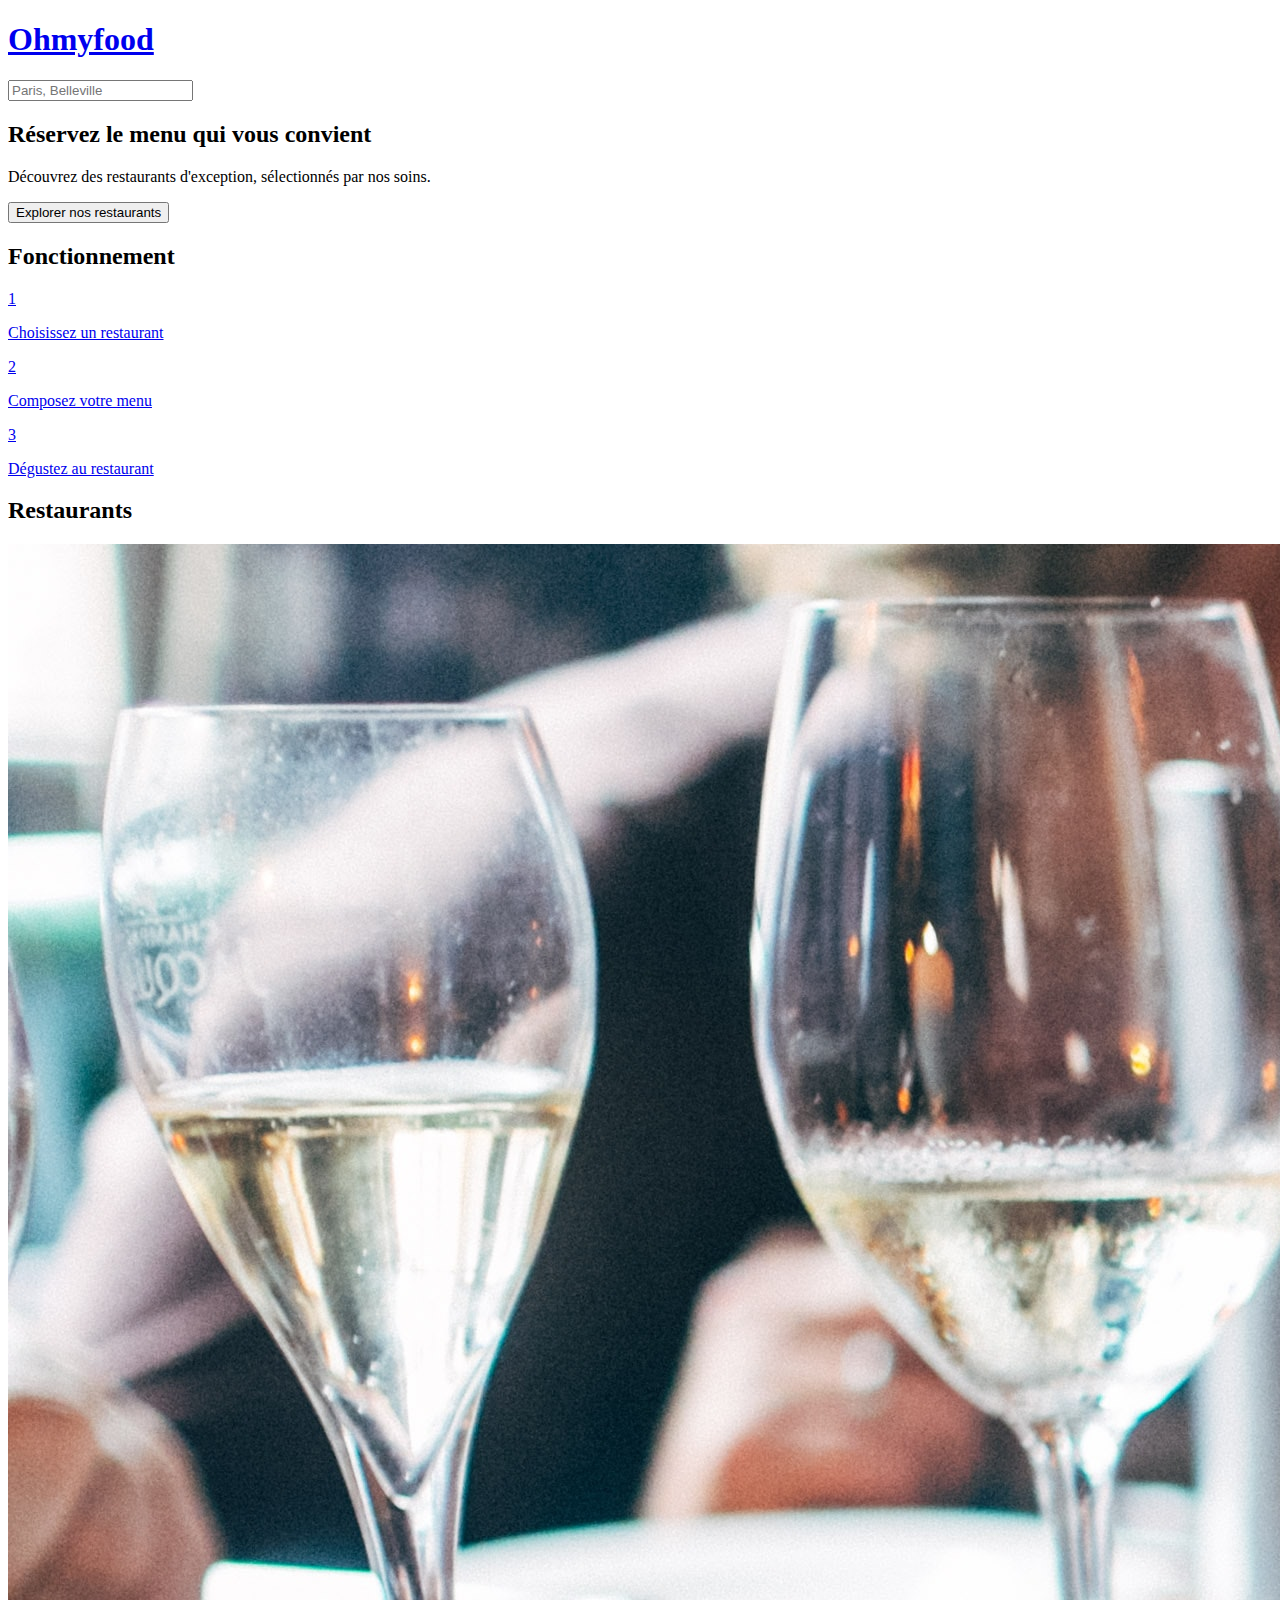
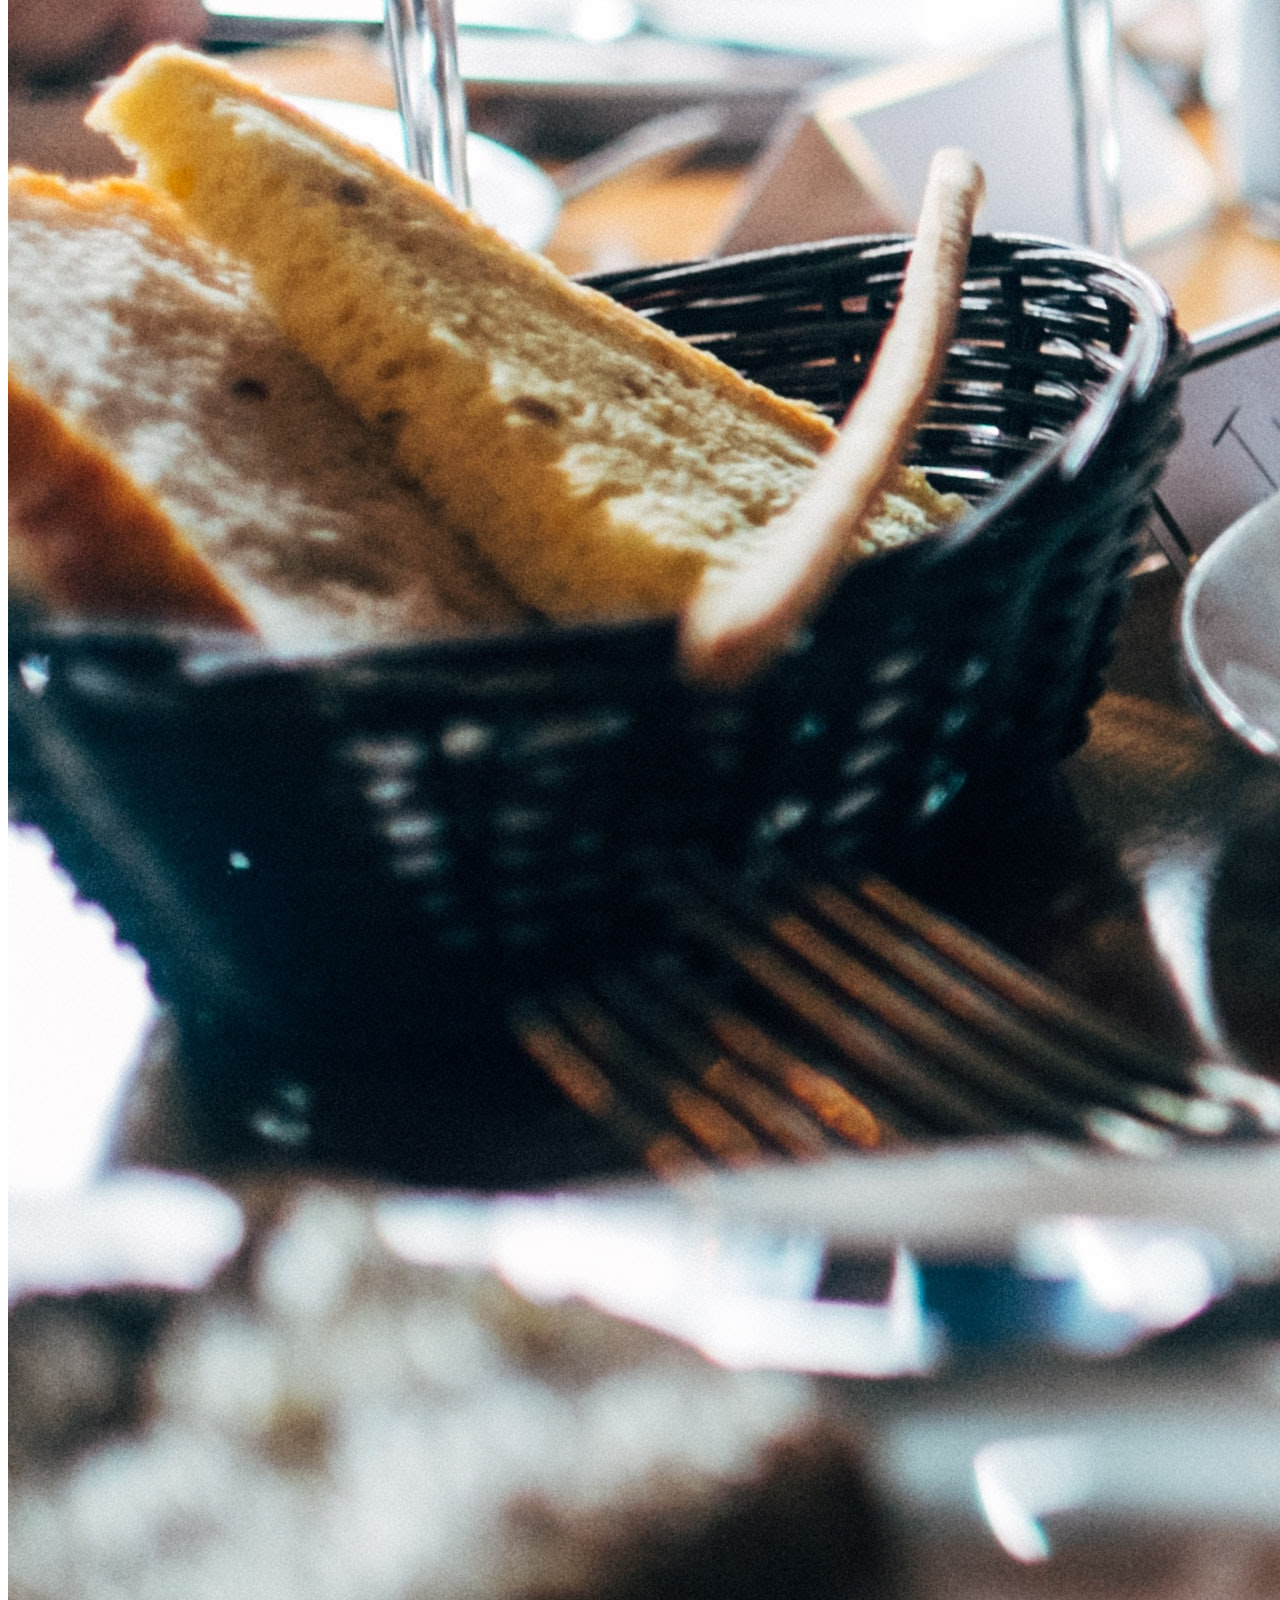
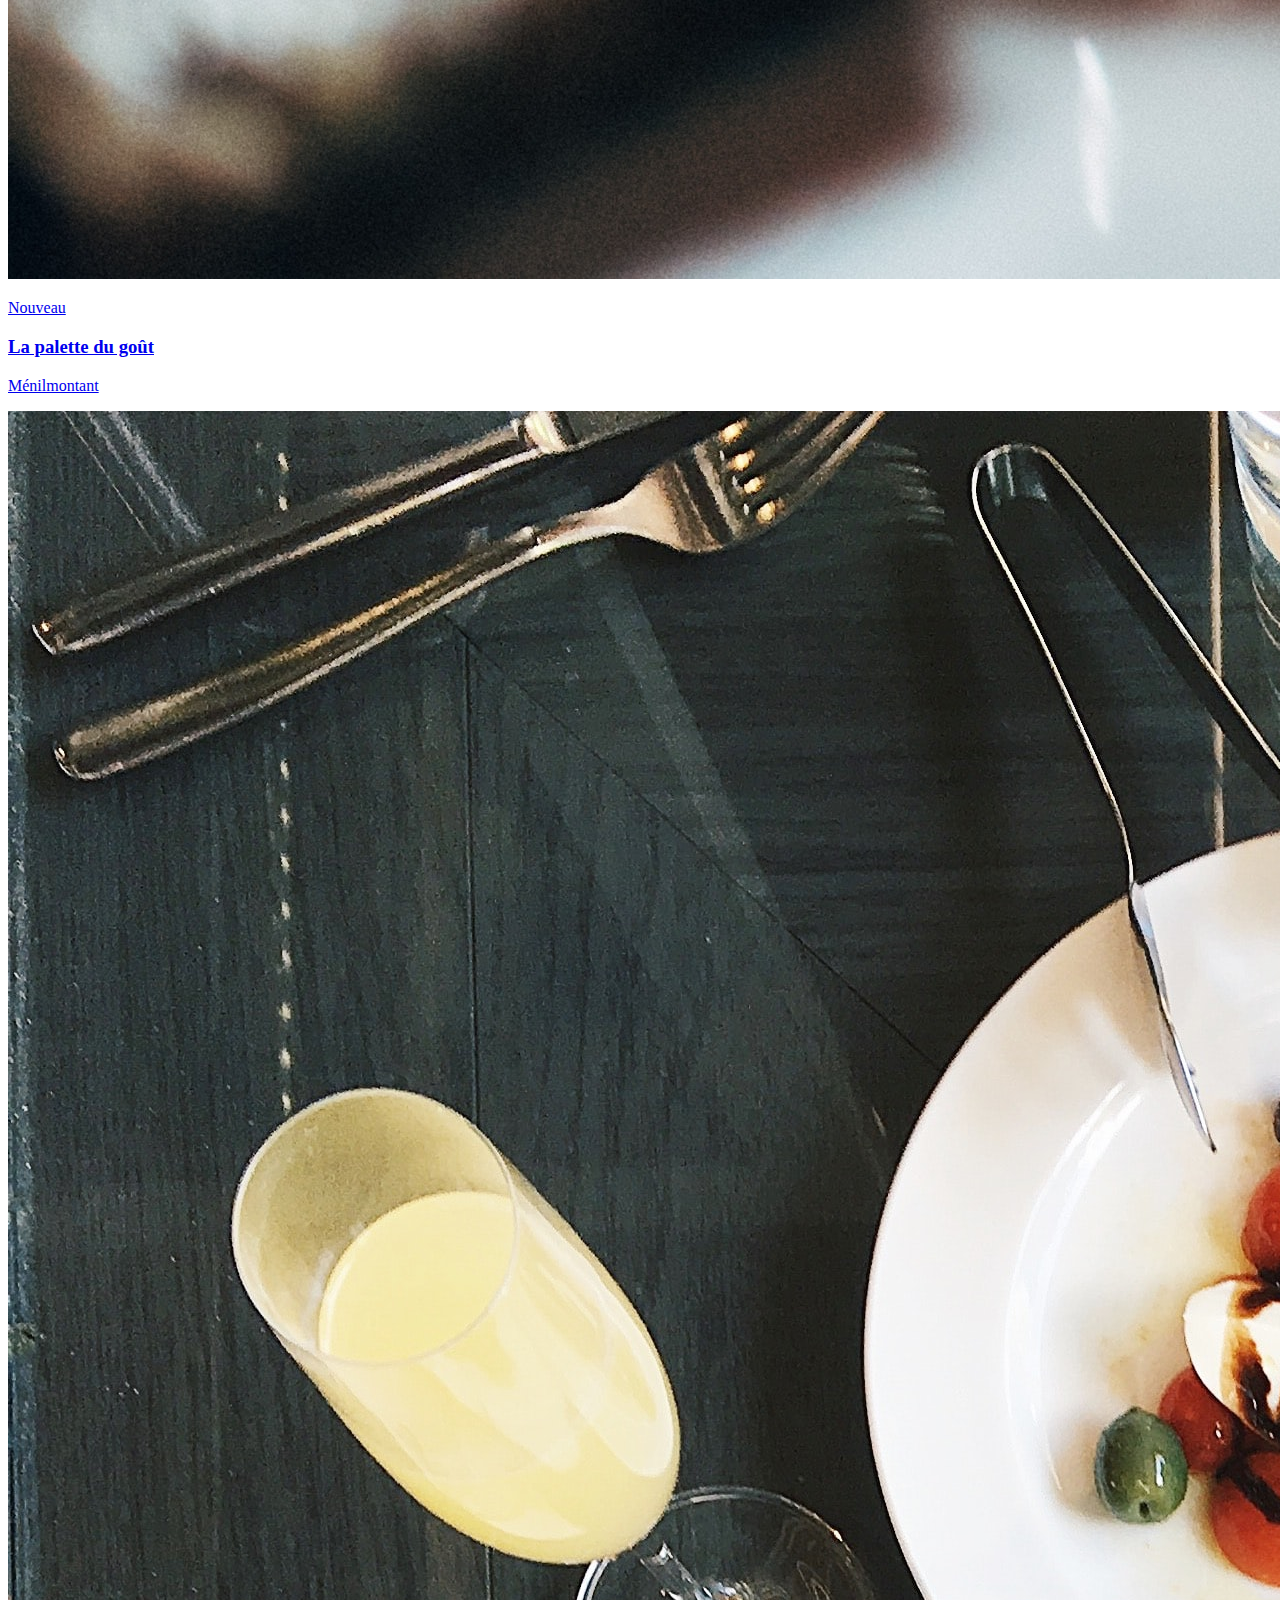
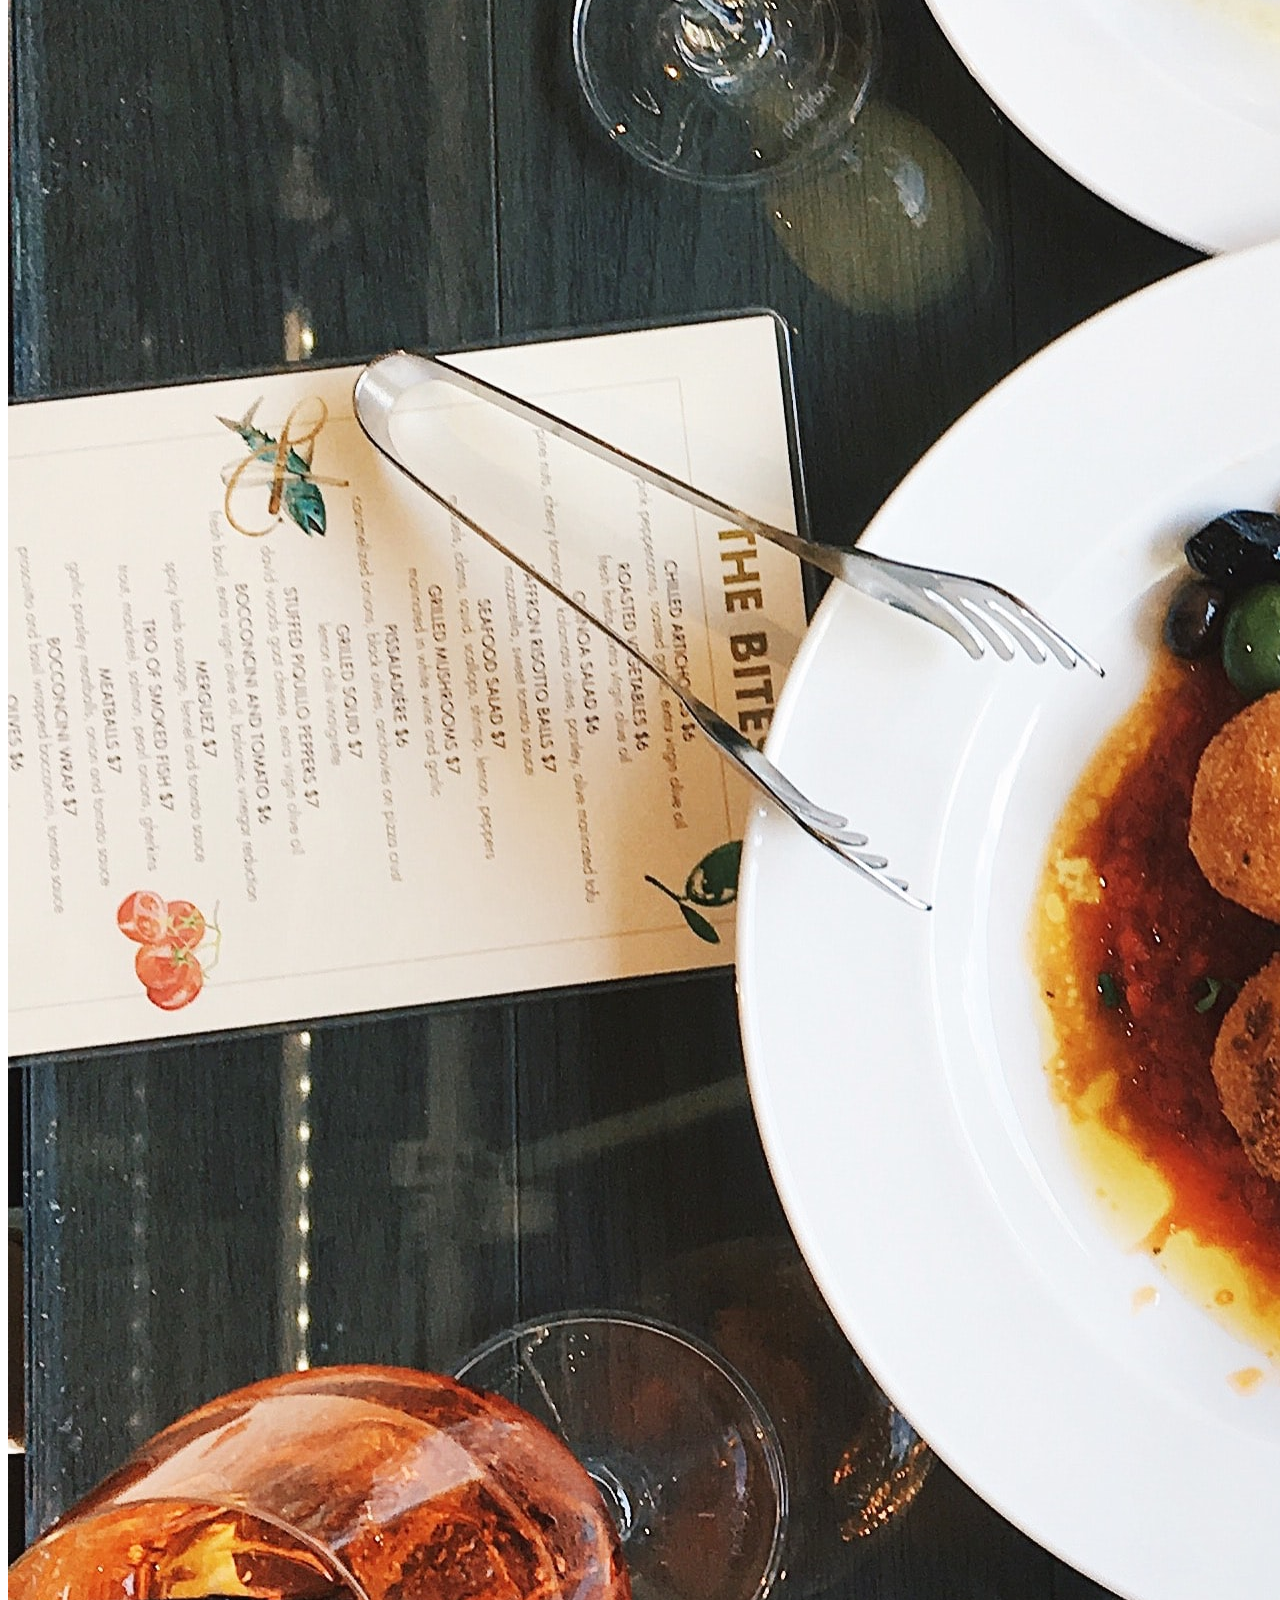
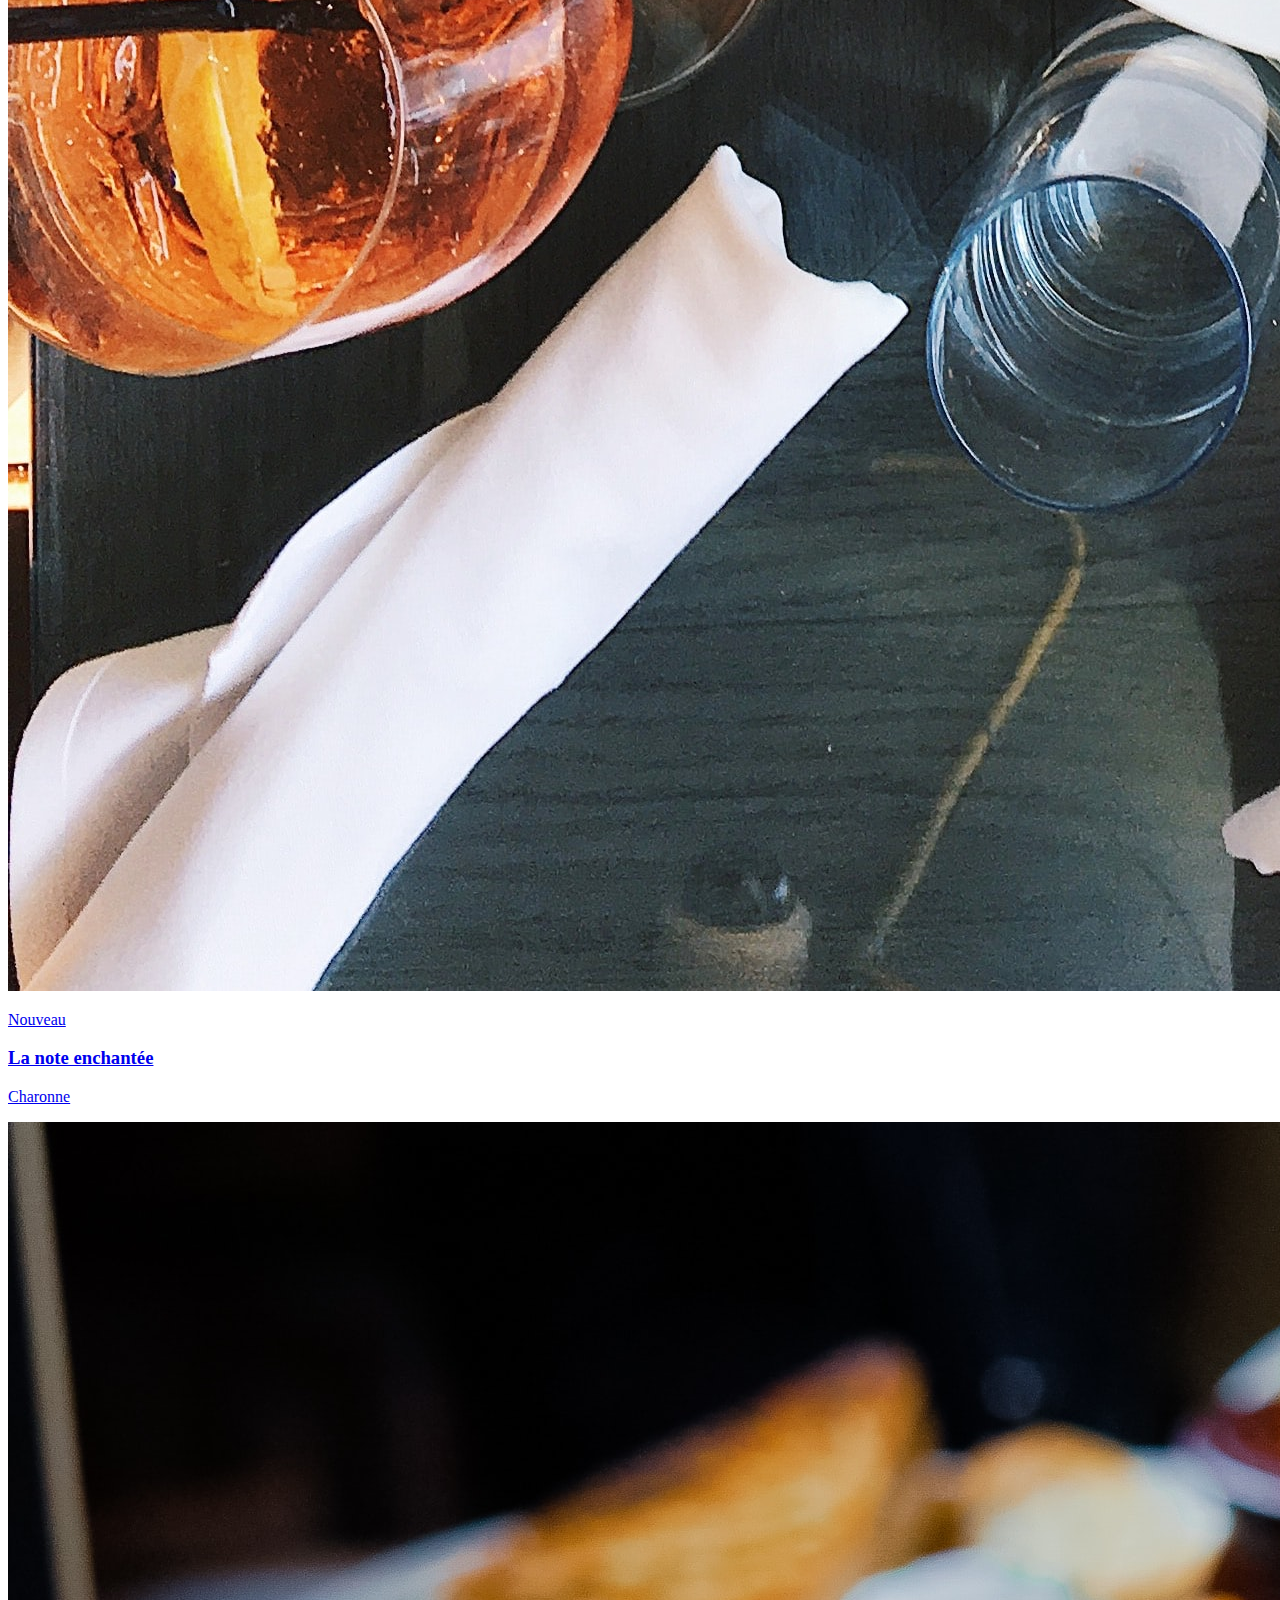
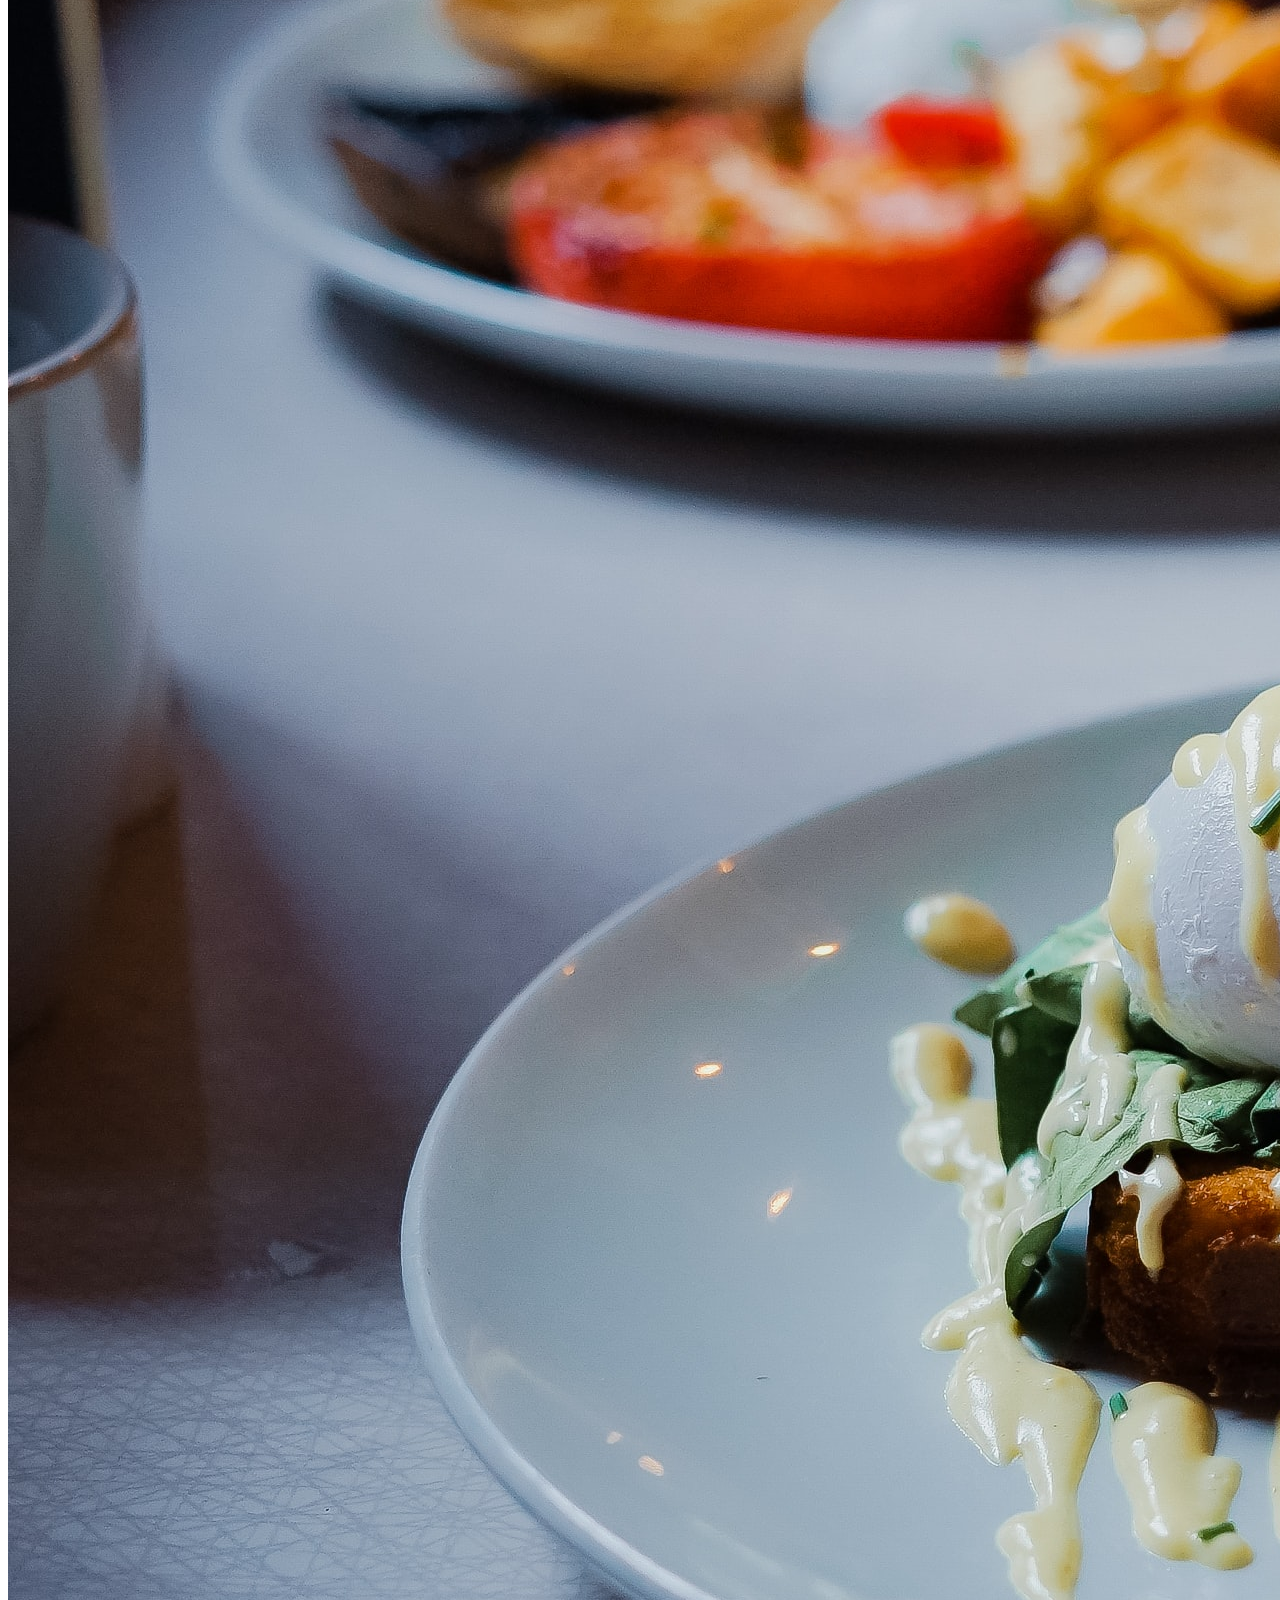
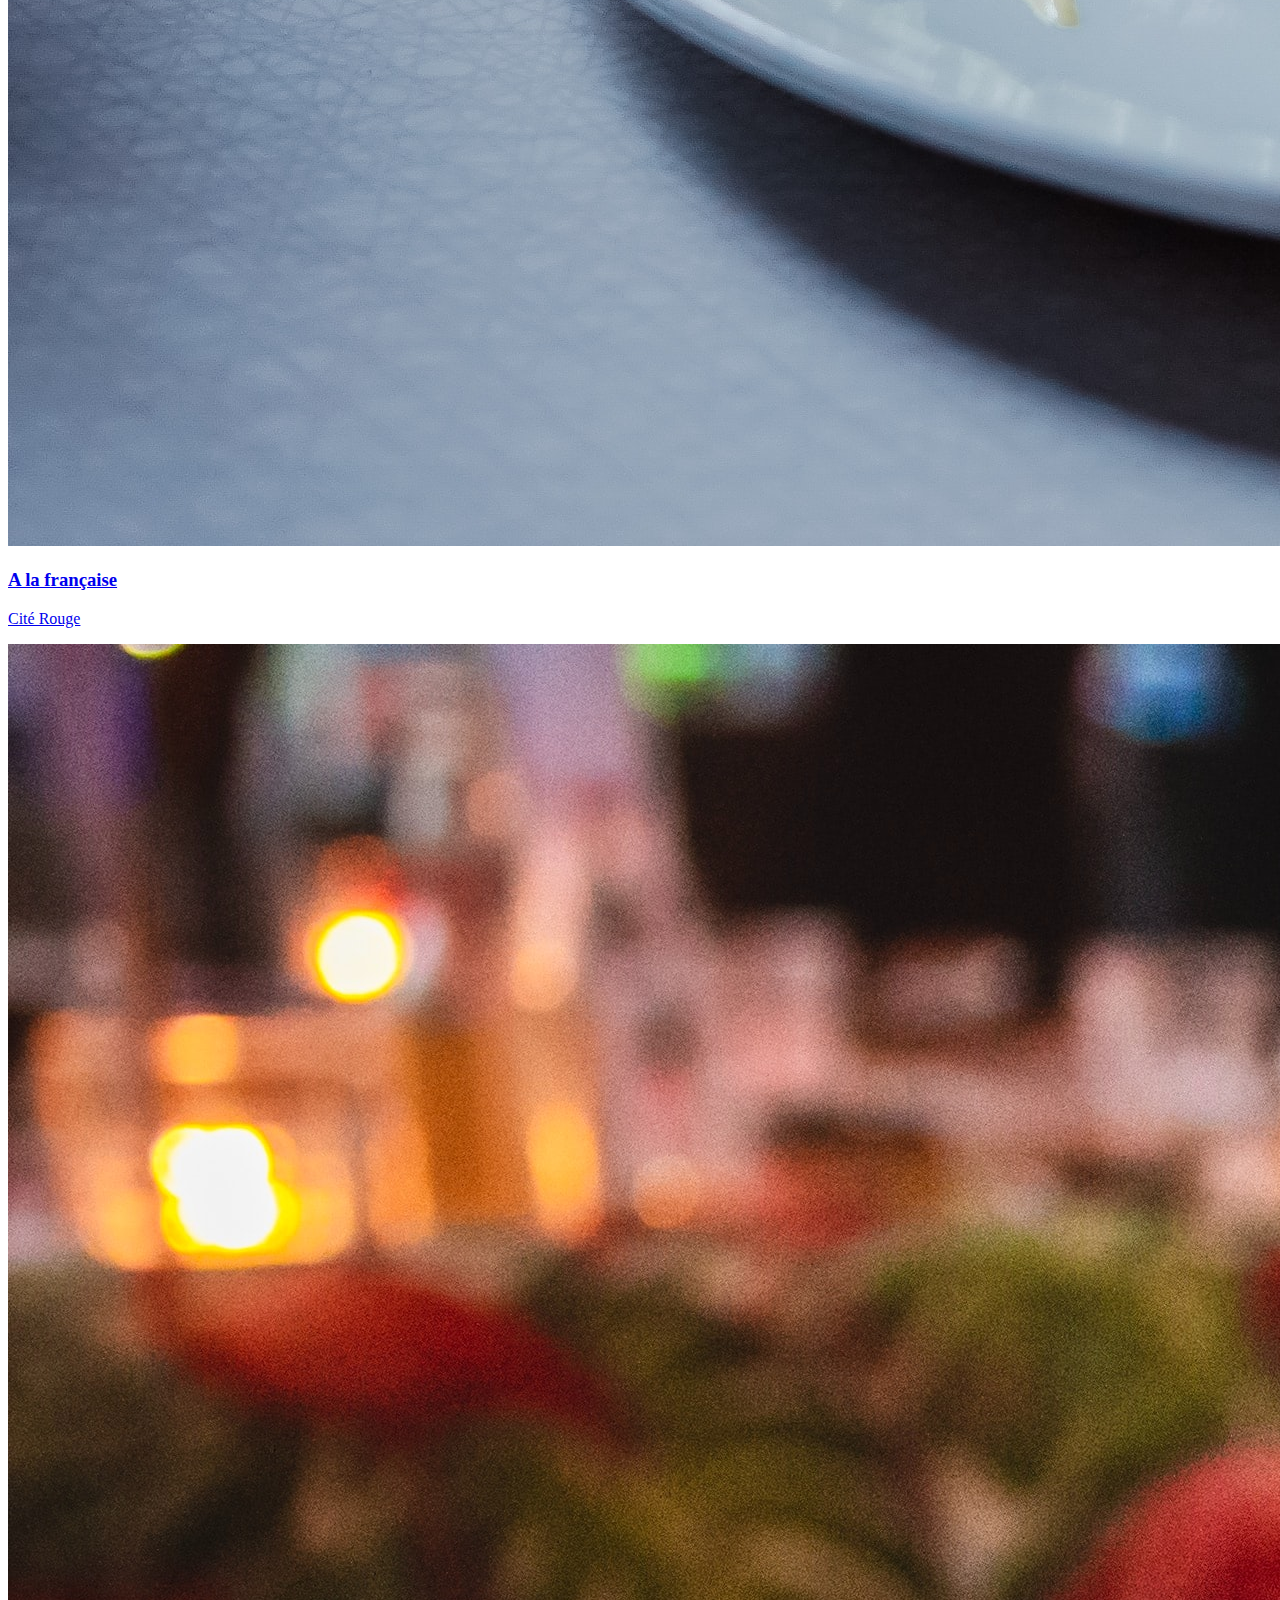
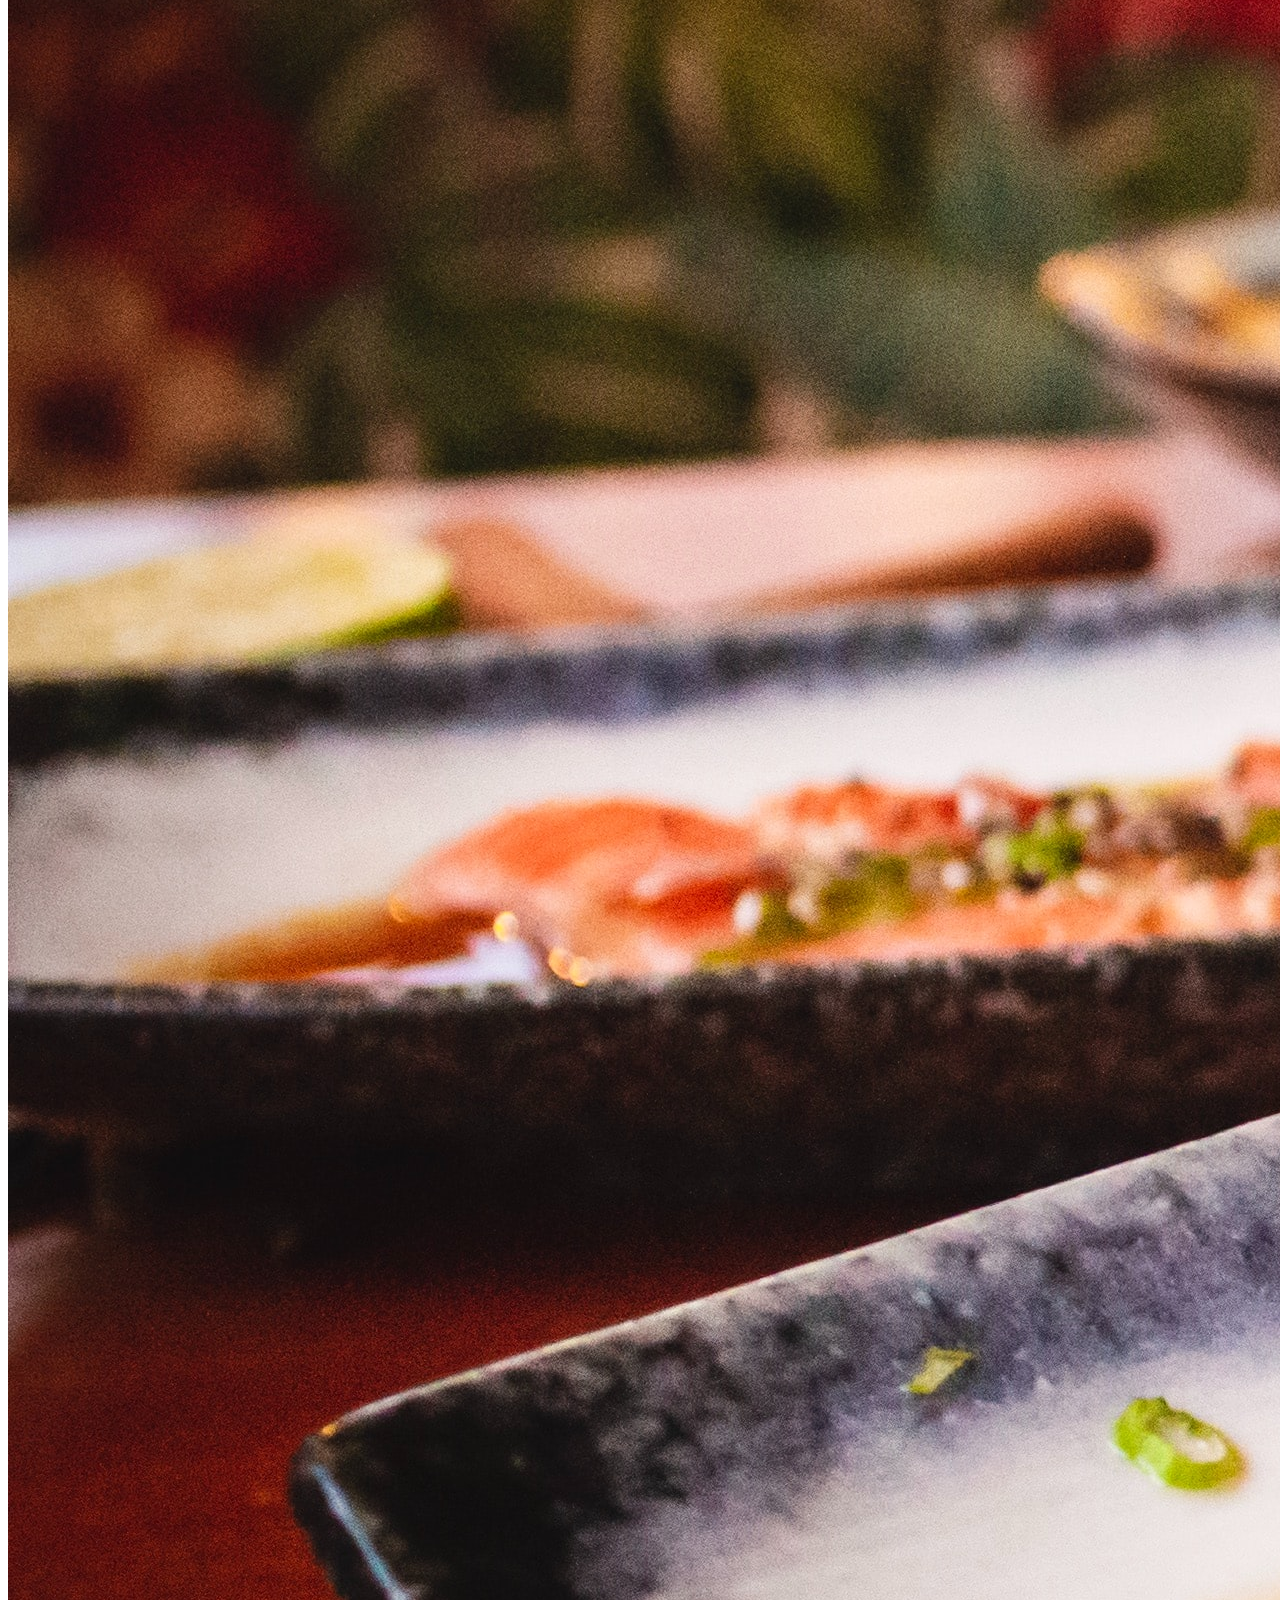
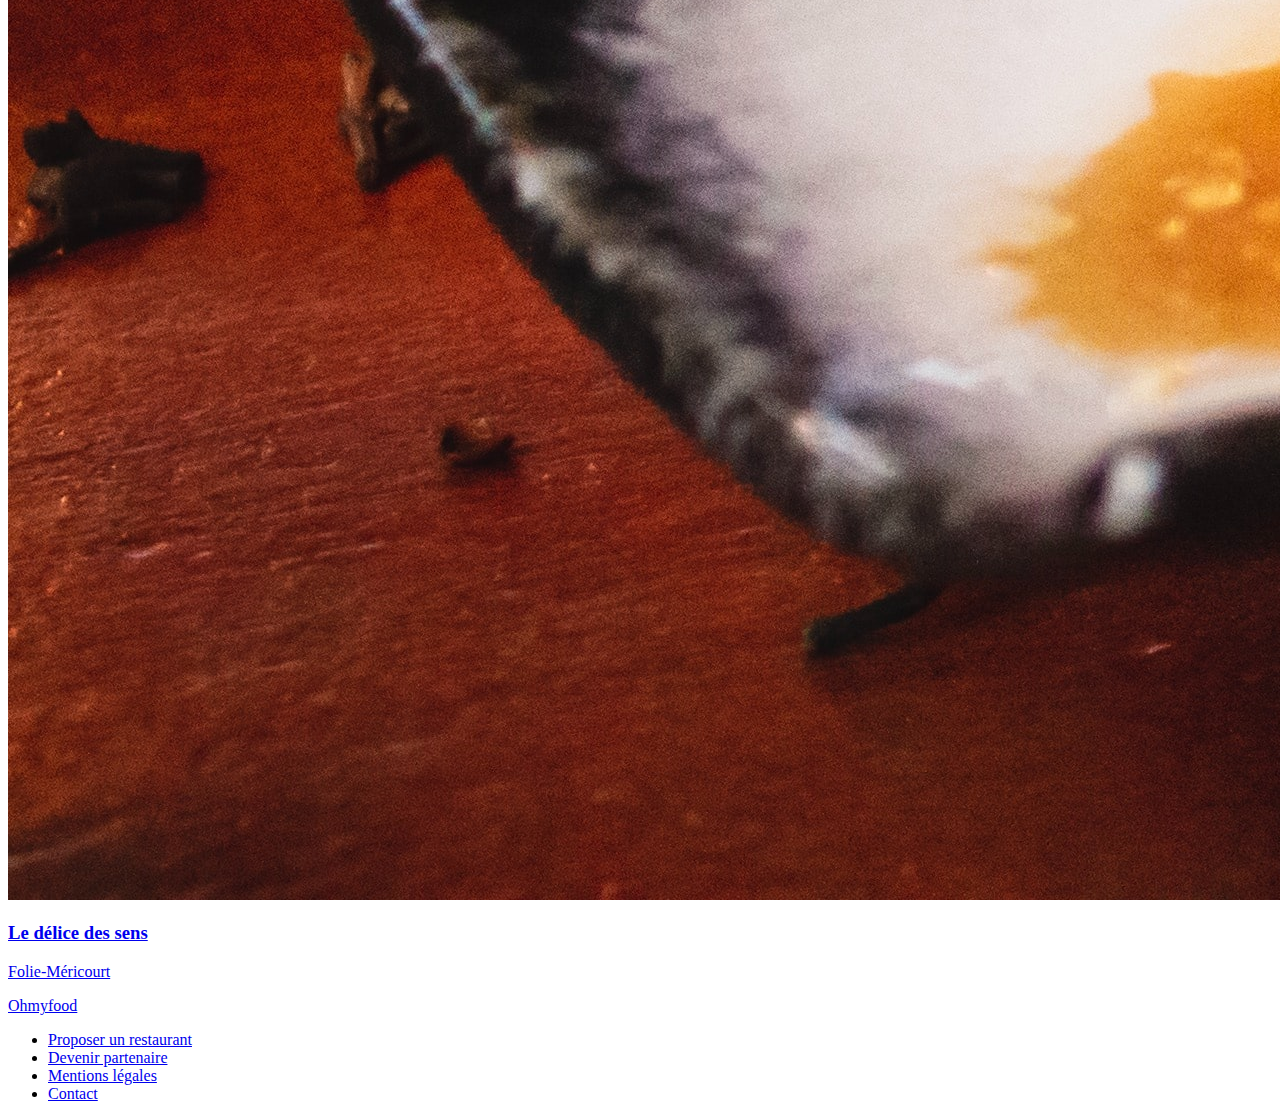
==== index.html @ e5c9a07b "add new html name" ====
<!DOCTYPE html>
<html lang="fr">

<head>
    <meta charset="utf-8">
    <meta name="viewport" content="width=device-width, initial-scale=1.0">
    <meta name="description" content="Réservez votre menu, Choisissez un restaurant, composez un menu et dégustez">
    <title>Oh my Food</title>
    <link rel="preconnect" href="https://fonts.gstatic.com">
    <link href="https://fonts.googleapis.com/css2?family=Roboto:wght@100;300;500&display=swap" rel="stylesheet">
    <link href="https://fonts.googleapis.com/css2?family=Shrikhand&display=swap" rel="stylesheet">
    <link rel="stylesheet" href="https://pro.fontawesome.com/releases/v5.10.0/css/all.css" integrity="sha384-AYmEC3Yw5cVb3ZcuHtOA93w35dYTsvhLPVnYs9eStHfGJvOvKxVfELGroGkvsg+p" crossorigin="anonymous" />
    <link rel="stylesheet" type="text/css" href="style.css">
</head>

<body>
    <!-- Header -->
    <header>

        <div class="logo">
            <a href="#">
                <h1>Ohmyfood</h1>
            </a>
        </div>
    </header>
    <div class="loading">
        <div class="spinner"></div>
    </div>
    <div class="city-search">
        <p>
            <i class="fas fa-map-marker-alt"></i>
            <input type="text" placeholder="Paris, Belleville">
        </p>
    </div>

    <div class="index-header">
        <h2>Réservez le menu qui vous convient</h2>
        <p>Découvrez des restaurants d'exception, sélectionnés par nos soins.</p>
        </h1>
        <button class="btn" type="button">
                <span>Explorer nos restaurants</span>
            </button>
    </div>


    <section class="working">
        <h2>Fonctionnement</h2>
        <div class="steps-list">
            <a href="2" class="choice-restaurant">
                <span class="number">1</span>
                <i class="fas fas fa-mobile-alt"></i>
                <p>Choisissez un restaurant</p>

            </a>
            <a href="#" class="choice-restaurant">

                <span class="number">2</span>
                <i class="fas fa-list-ul"></i>
                <p>Composez votre menu</p>

            </a>
            <a href="#" class="choice-restaurant">

                <span class="number">3</span>
                <i class="fas fa-store"></i>
                <p>Dégustez au restaurant</p>
            </a>

        </div>

    </section>

    <section class="restaurants">
        <h2>Restaurants</h2>

        <div class="restaurants-list">
            <div class="restaurant-card">
                <a href="menu-la-palette-du-gout.html" class="restaurant-card-content">
                    <img src="./images/restaurants/jay-wennington-N_Y88TWmGwA-unsplash.jpg" alt="la-palette-du-gout" />
                    <p class="new">
                        Nouveau
                    </p>
                    <div class="restaurant-card-info">
                        <h3>La palette du goût</h3>
                        <p>Ménilmontant</p>
                        <i class="far fa-heart"></i>
                        <i class="fas fa-heart" id="full-heart"></i>
                    </div>
                </a>
            </div>

            <div class="restaurant-card">
                <a href="menu-la-note-enchantee.html" class="restaurant-card-content">
                    <img src="./images/restaurants/stil-u2Lp8tXIcjw-unsplash.jpg" alt="la-note-enchantee" />
                    <p class="new">
                        Nouveau
                    </p>
                    <div class="restaurant-card-info">
                        <h3>La note enchantée</h3>
                        <p>Charonne</p>
                        <div class="like"></div>
                        <i class="far fa-heart"></i>
                        <i class="fas fa-heart" id="full-heart"></i>
                    </div>
                </a>
            </div>

            <div class="restaurant-card">
                <a href="menu-a-la-francaise.html" class="restaurant-card-content">
                    <img src="./images/restaurants/toa-heftiba-DQKerTsQwi0-unsplash.jpg" alt="a-la-francaise" />
                    <div class="restaurant-card-info">
                        <h3>A la française</h3>
                        <p>Cité Rouge</p>
                        <i class="far fa-heart"></i>
                        <i class="fas fa-heart" id="full-heart"></i>
                    </div>
                </a>
            </div>

            <div class="restaurant-card">
                <a href="menu-le-delice-des-sens.html" class="restaurant-card-content">
                    <img src="./images/restaurants/louis-hansel-shotsoflouis-qNBGVyOCY8Q-unsplash.jpg" alt="délice-des-sens" />
                    <div class="restaurant-card-info">
                        <h3>Le délice des sens </h3>
                        <p>Folie-Méricourt</p>
                        <i class="far fa-heart"></i>
                        <i class="fas fa-heart" id="full-heart"></i>
                    </div>
                </a>
            </div>

        </div>
    </section>

    <footer>
        <a href="#" class="logo-footer">Ohmyfood</a>
        <ul>
            <li>
                <a href="#proposer-restaurant"> <i class="fas fa-utensils"></i>Proposer un restaurant</a>
            </li>
            <li>
                <a href="#partenaire"> <i class="far fa-handshake"></i>Devenir partenaire</a>
            </li>
            <li>
                <a href="#mentionslegales">Mentions légales</a>
            </li>

            <li>
                <a href="@mailto:contact@ohmyfood.fr">Contact</a>
            </li>
        </ul>
    </footer>

</body>

</html>
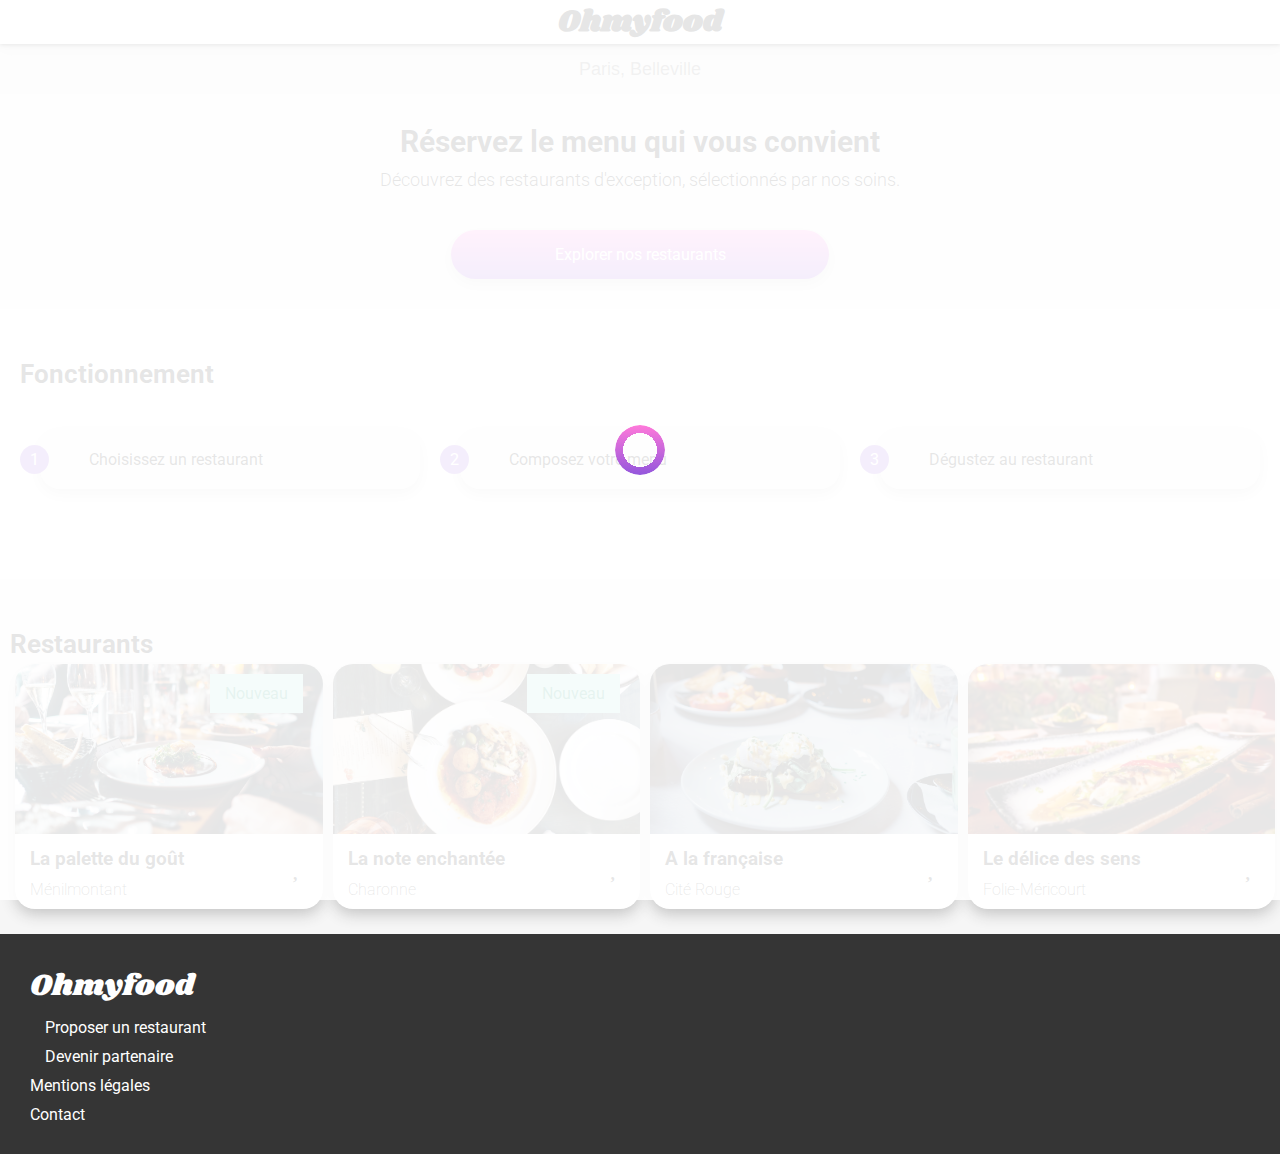
==== commit 582c8088: "Final update" ====
--- a/index.html
+++ b/index.html
@@ -1,156 +1,156 @@
-<!DOCTYPE html>
-<html lang="fr">
-
-<head>
-    <meta charset="utf-8">
-    <meta name="viewport" content="width=device-width, initial-scale=1.0">
-    <meta name="description" content="Réservez votre menu, Choisissez un restaurant, composez un menu et dégustez">
-    <title>Oh my Food</title>
-    <link rel="preconnect" href="https://fonts.gstatic.com">
-    <link href="https://fonts.googleapis.com/css2?family=Roboto:wght@100;300;500&display=swap" rel="stylesheet">
-    <link href="https://fonts.googleapis.com/css2?family=Shrikhand&display=swap" rel="stylesheet">
-    <link rel="stylesheet" href="https://pro.fontawesome.com/releases/v5.10.0/css/all.css" integrity="sha384-AYmEC3Yw5cVb3ZcuHtOA93w35dYTsvhLPVnYs9eStHfGJvOvKxVfELGroGkvsg+p" crossorigin="anonymous" />
-    <link rel="stylesheet" type="text/css" href="style.css">
-</head>
-
-<body>
-    <!-- Header -->
-    <header>
-
-        <div class="logo">
-            <a href="#">
-                <h1>Ohmyfood</h1>
-            </a>
-        </div>
-    </header>
-    <div class="loading">
-        <div class="spinner"></div>
-    </div>
-    <div class="city-search">
-        <p>
-            <i class="fas fa-map-marker-alt"></i>
-            <input type="text" placeholder="Paris, Belleville">
-        </p>
-    </div>
-
-    <div class="index-header">
-        <h2>Réservez le menu qui vous convient</h2>
-        <p>Découvrez des restaurants d'exception, sélectionnés par nos soins.</p>
-        </h1>
-        <button class="btn" type="button">
-                <span>Explorer nos restaurants</span>
-            </button>
-    </div>
-
-
-    <section class="working">
-        <h2>Fonctionnement</h2>
-        <div class="steps-list">
-            <a href="2" class="choice-restaurant">
-                <span class="number">1</span>
-                <i class="fas fas fa-mobile-alt"></i>
-                <p>Choisissez un restaurant</p>
-
-            </a>
-            <a href="#" class="choice-restaurant">
-
-                <span class="number">2</span>
-                <i class="fas fa-list-ul"></i>
-                <p>Composez votre menu</p>
-
-            </a>
-            <a href="#" class="choice-restaurant">
-
-                <span class="number">3</span>
-                <i class="fas fa-store"></i>
-                <p>Dégustez au restaurant</p>
-            </a>
-
-        </div>
-
-    </section>
-
-    <section class="restaurants">
-        <h2>Restaurants</h2>
-
-        <div class="restaurants-list">
-            <div class="restaurant-card">
-                <a href="menu-la-palette-du-gout.html" class="restaurant-card-content">
-                    <img src="./images/restaurants/jay-wennington-N_Y88TWmGwA-unsplash.jpg" alt="la-palette-du-gout" />
-                    <p class="new">
-                        Nouveau
-                    </p>
-                    <div class="restaurant-card-info">
-                        <h3>La palette du goût</h3>
-                        <p>Ménilmontant</p>
-                        <i class="far fa-heart"></i>
-                        <i class="fas fa-heart" id="full-heart"></i>
-                    </div>
-                </a>
-            </div>
-
-            <div class="restaurant-card">
-                <a href="menu-la-note-enchantee.html" class="restaurant-card-content">
-                    <img src="./images/restaurants/stil-u2Lp8tXIcjw-unsplash.jpg" alt="la-note-enchantee" />
-                    <p class="new">
-                        Nouveau
-                    </p>
-                    <div class="restaurant-card-info">
-                        <h3>La note enchantée</h3>
-                        <p>Charonne</p>
-                        <div class="like"></div>
-                        <i class="far fa-heart"></i>
-                        <i class="fas fa-heart" id="full-heart"></i>
-                    </div>
-                </a>
-            </div>
-
-            <div class="restaurant-card">
-                <a href="menu-a-la-francaise.html" class="restaurant-card-content">
-                    <img src="./images/restaurants/toa-heftiba-DQKerTsQwi0-unsplash.jpg" alt="a-la-francaise" />
-                    <div class="restaurant-card-info">
-                        <h3>A la française</h3>
-                        <p>Cité Rouge</p>
-                        <i class="far fa-heart"></i>
-                        <i class="fas fa-heart" id="full-heart"></i>
-                    </div>
-                </a>
-            </div>
-
-            <div class="restaurant-card">
-                <a href="menu-le-delice-des-sens.html" class="restaurant-card-content">
-                    <img src="./images/restaurants/louis-hansel-shotsoflouis-qNBGVyOCY8Q-unsplash.jpg" alt="délice-des-sens" />
-                    <div class="restaurant-card-info">
-                        <h3>Le délice des sens </h3>
-                        <p>Folie-Méricourt</p>
-                        <i class="far fa-heart"></i>
-                        <i class="fas fa-heart" id="full-heart"></i>
-                    </div>
-                </a>
-            </div>
-
-        </div>
-    </section>
-
-    <footer>
-        <a href="#" class="logo-footer">Ohmyfood</a>
-        <ul>
-            <li>
-                <a href="#proposer-restaurant"> <i class="fas fa-utensils"></i>Proposer un restaurant</a>
-            </li>
-            <li>
-                <a href="#partenaire"> <i class="far fa-handshake"></i>Devenir partenaire</a>
-            </li>
-            <li>
-                <a href="#mentionslegales">Mentions légales</a>
-            </li>
-
-            <li>
-                <a href="@mailto:contact@ohmyfood.fr">Contact</a>
-            </li>
-        </ul>
-    </footer>
-
-</body>
-
+<!DOCTYPE html>
+<html lang="fr">
+
+<head>
+    <meta charset="utf-8">
+    <meta name="viewport" content="width=device-width, initial-scale=1.0">
+    <meta name="description" content="Réservez votre menu, Choisissez un restaurant, composez un menu et dégustez">
+    <title>Oh my Food</title>
+    <link rel="preconnect" href="https://fonts.gstatic.com">
+    <link href="https://fonts.googleapis.com/css2?family=Roboto:wght@100;300;500&display=swap" rel="stylesheet">
+    <link href="https://fonts.googleapis.com/css2?family=Shrikhand&display=swap" rel="stylesheet">
+    <link rel="stylesheet" href="https://pro.fontawesome.com/releases/v5.10.0/css/all.css" integrity="sha384-AYmEC3Yw5cVb3ZcuHtOA93w35dYTsvhLPVnYs9eStHfGJvOvKxVfELGroGkvsg+p" crossorigin="anonymous" />
+    <link rel="stylesheet" type="text/css" href="style.css">
+</head>
+
+<body>
+    <!-- Header -->
+    <header>
+
+        <div class="logo">
+            <a href="#">
+                <h1>Ohmyfood</h1>
+            </a>
+        </div>
+    </header>
+    <div class="loading">
+        <div class="spinner"></div>
+    </div>
+    <div class="city-search">
+        <p>
+            <i class="fas fa-map-marker-alt"></i>
+            <input type="text" placeholder="Paris, Belleville">
+        </p>
+    </div>
+
+    <div class="index-header">
+        <h2>Réservez le menu qui vous convient</h2>
+        <p>Découvrez des restaurants d'exception, sélectionnés par nos soins.</p>
+
+        <button class="btn" type="button">
+                <span>Explorer nos restaurants</span>
+            </button>
+    </div>
+
+
+    <section class="working">
+        <h2>Fonctionnement</h2>
+        <div class="steps-list">
+            <a href="2" class="choice-restaurant">
+                <span class="number">1</span>
+                <i class="fas fas fa-mobile-alt"></i>
+                <p>Choisissez un restaurant</p>
+
+            </a>
+            <a href="#" class="choice-restaurant">
+
+                <span class="number">2</span>
+                <i class="fas fa-list-ul"></i>
+                <p>Composez votre menu</p>
+
+            </a>
+            <a href="#" class="choice-restaurant">
+
+                <span class="number">3</span>
+                <i class="fas fa-store"></i>
+                <p>Dégustez au restaurant</p>
+            </a>
+
+        </div>
+
+    </section>
+
+    <section class="restaurants">
+        <h2>Restaurants</h2>
+
+        <div class="restaurants-list">
+            <div class="restaurant-card">
+                <a href="menu-la-palette-du-gout.html" class="restaurant-card-content">
+                    <img src="./images/restaurants/jay-wennington-N_Y88TWmGwA-unsplash.jpg" alt="la-palette-du-gout" />
+                    <p class="new">
+                        Nouveau
+                    </p>
+                    <div class="restaurant-card-info">
+                        <h3>La palette du goût</h3>
+                        <p>Ménilmontant</p>
+                        <i class="far fa-heart"></i>
+                        <i class="fas fa-heart full-heart"></i>
+                    </div>
+                </a>
+            </div>
+
+            <div class="restaurant-card">
+                <a href="menu-la-note-enchantee.html" class="restaurant-card-content">
+                    <img src="./images/restaurants/stil-u2Lp8tXIcjw-unsplash.jpg" alt="la-note-enchantee" />
+                    <p class="new">
+                        Nouveau
+                    </p>
+                    <div class="restaurant-card-info">
+                        <h3>La note enchantée</h3>
+                        <p>Charonne</p>
+                        <div class="like"></div>
+                        <i class="far fa-heart"></i>
+                        <i class="fas fa-heart full-heart"></i>
+                    </div>
+                </a>
+            </div>
+
+            <div class="restaurant-card">
+                <a href="menu-a-la-francaise.html" class="restaurant-card-content">
+                    <img src="./images/restaurants/toa-heftiba-DQKerTsQwi0-unsplash.jpg" alt="a-la-francaise" />
+                    <div class="restaurant-card-info">
+                        <h3>A la française</h3>
+                        <p>Cité Rouge</p>
+                        <i class="far fa-heart"></i>
+                        <i class="fas fa-heart full-heart"></i>
+                    </div>
+                </a>
+            </div>
+
+            <div class="restaurant-card">
+                <a href="menu-le-delice-des-sens.html" class="restaurant-card-content">
+                    <img src="./images/restaurants/louis-hansel-shotsoflouis-qNBGVyOCY8Q-unsplash.jpg" alt="délice-des-sens" />
+                    <div class="restaurant-card-info">
+                        <h3>Le délice des sens </h3>
+                        <p>Folie-Méricourt</p>
+                        <i class="far fa-heart"></i>
+                        <i class="fas fa-heart full-heart"></i>
+                    </div>
+                </a>
+            </div>
+
+        </div>
+    </section>
+
+    <footer>
+        <a href="#" class="logo-footer">Ohmyfood</a>
+        <ul>
+            <li>
+                <a href="#proposer-restaurant"> <i class="fas fa-utensils"></i>Proposer un restaurant</a>
+            </li>
+            <li>
+                <a href="#partenaire"> <i class="far fa-handshake"></i>Devenir partenaire</a>
+            </li>
+            <li>
+                <a href="#mentionslegales">Mentions légales</a>
+            </li>
+
+            <li>
+                <a href="mailto:contact@ohmyfood.fr">Contact</a>
+            </li>
+        </ul>
+    </footer>
+
+</body>
+
 </html>--- a/style.css
+++ b/style.css
@@ -0,0 +1,748 @@
+    /* Reset CSS */
+    
+    html,
+    body,
+    form,
+    ul,
+    h1,
+    h2,
+    h3,
+    h4,
+    p {
+        margin: 0;
+        padding: 0;
+    }
+    /* structure */
+    
+    body {
+        min-width: 240px;
+        max-width: 1920px;
+        margin: auto;
+        padding: auto;
+        font-family: 'Roboto', sans-serif;
+        display: block;
+        /* flex-direction: column; */
+        background-color: #f6f6f6;
+        overflow-x: hidden;
+        /* height: 100vh; */
+    }
+    
+    a {
+        text-decoration: none;
+        color: black;
+    }
+    
+    a :hover {
+        color: black;
+    }
+    
+    a :visited {
+        color: black;
+    }
+    
+    p {
+        margin: 0;
+    }
+    
+    .btn {
+        background: linear-gradient(#FF79DA, #9356DC);
+        color: white;
+        border: none;
+        text-align: center;
+        width: 30%;
+        padding: 15px 0px;
+        cursor: pointer;
+        border-radius: 30px;
+        font-size: 16px;
+        text-decoration: none;
+        box-shadow: 0 5px 15px 0 #c3c3c3;
+    }
+    
+    .btn:hover {
+        background: linear-gradient(#f77dd4, #ab65fa);
+        box-shadow: 3px 3px 3px 3px #C3C3C3;
+    }
+    
+    span {
+        font-family: 'roboto', arial;
+    }
+    
+    section {
+        padding-top: 50px;
+        padding-bottom: 50px;
+    }
+    
+    h1 {
+        font-family: 'Shrikhand', sans-serif;
+        font-size: 30px;
+        left: 10px;
+        width: 100%;
+    }
+    
+    .titre-restaurant {
+        font-family: 'Shrikhand', sans-serif;
+        font-size: 30px;
+        left: 5px;
+        width: 95%;
+        display: flex;
+        position: relative;
+        justify-content: space-between;
+        flex-direction: column;
+    }
+    
+    h2 {
+        font-size: 26px;
+    }
+    
+    h3 {
+        margin-bottom: 10px;
+        margin-top: 0;
+    }
+    
+    @media screen and (min-width: 768px) and (max-width: 1024px) {
+        h3 {
+            font-size: 14px;
+            margin: 0;
+        }
+        p {
+            font-size: 12px;
+            margin: 0;
+        }
+    }
+    
+    .logo-footer {
+        font-family: 'Shrikhand', sans-serif;
+        font-size: 30px;
+    }
+    
+    @keyframes menu-selection {
+        0% {
+            transform: translate(50px, 0);
+        }
+        20% {
+            transform: translate(30px, 0);
+        }
+        40% {
+            transform: translate(20px, 0);
+        }
+        60% {
+            transform: translate(15px, 0);
+        }
+        80% {
+            transform: translate(7px, 0);
+        }
+        100% {
+            transform: translate(1px, 0);
+        }
+    }
+    
+    @keyframes menu-confirmation {
+        0% {
+            transform: translate(50px, 0);
+        }
+        40% {
+            transform: translate(25px, 0);
+        }
+        70% {
+            transform: translate(12px, 0);
+        }
+        100% {
+            transform: translate(1px, 0);
+        }
+    }
+    
+    @keyframes loader {
+        100% {
+            opacity: 0;
+            z-index: -10;
+        }
+    }
+    
+    @keyframes spin {
+        to {
+            transform: rotate(1turn);
+        }
+    }
+    
+    header {
+        display: flex;
+        background-color: white;
+        align-items: center;
+        box-shadow: 0 5px 15px 0 #c3c3c3;
+        position: relative;
+    }
+    
+    header .logo {
+        margin: 0 auto;
+        font-weight: 300;
+        width: 100%;
+        text-align: center;
+        box-shadow: 0 1px 4px #1f1d1d;
+    }
+    
+    .city-search {
+        display: flex;
+        height: 50px;
+        margin: auto;
+        text-align: center;
+        background-color: #eaeaea;
+        align-items: center;
+        margin-top: 20px;
+        width: 100%;
+        border-radius: 0;
+        justify-content: center;
+        margin: 0;
+    }
+    
+    input[type=text] {
+        background-color: transparent;
+        border: none;
+        height: 100%;
+        padding: 10px;
+        font-size: 18px;
+        margin: auto;
+        border-radius: 20px;
+        width: 70%;
+        text-align: center;
+    }
+    
+    input[type=text]:focus {
+        outline: none;
+    }
+    
+    .index-header {
+        padding: 30px 10px;
+        background: #f6f6f6;
+        display: flex;
+        align-items: center;
+        flex-direction: column;
+        text-align: center;
+    }
+    
+    .index-header p {
+        margin-top: 10px;
+        margin-bottom: 40px;
+        font-weight: 300;
+        padding: 0 15px;
+        font-size: 18px;
+    }
+    
+    .index-header H2 {
+        margin: 0 20px;
+        font-size: 30px;
+    }
+    
+    .loading {
+        position: fixed;
+        height: 100%;
+        width: 100%;
+        left: 0;
+        top: 0;
+        background-color: rgba(255, 255, 255, 0.9);
+        -webkit-animation: loader 0.01s;
+        animation: loader 0.01s;
+        -webkit-animation-delay: 3s;
+        animation-delay: 3s;
+        -webkit-animation-fill-mode: both;
+        animation-fill-mode: both;
+        z-index: 10000;
+        display: -webkit-box;
+        display: -ms-flexbox;
+        display: flex;
+        -webkit-box-align: center;
+        -ms-flex-align: center;
+        align-items: center;
+        -webkit-box-pack: center;
+        -ms-flex-pack: center;
+        justify-content: center;
+    }
+    
+    .spinner {
+        width: 50px;
+        height: 50px;
+        border-radius: 50%;
+        background: linear-gradient(#FF79DA, #9356dc);
+        -webkit-mask: radial-gradient(farthest-side, #0000 calc(100% - 8px), #000 0);
+        animation: spin 1.5s infinite linear;
+        -webkit-animation: spin 1.5s infinite linear;
+    }
+    /*.loading {
+    position: fixed;
+    height: 100%;
+    width: 100%;
+    left: 0;
+    top: 0;
+    background-color: rgba(255, 255, 255, 0.9);
+    animation: loader 0.01s;
+    animation-delay: 3s;
+    animation-fill-mode: both;
+    z-index: 10000;
+    display: flex;
+    align-items: center;
+    justify-content: center;
+}
+
+.spinner {
+    width: 50px;
+    height: 50px;
+    border-radius: 50%;
+    background: conic-gradient(#FF79DA, #9356dc);
+    animation: spin 1.5s infinite linear;
+}*/
+    
+    .working {
+        padding-left: 20px;
+        background-color: white;
+    }
+    
+    .number {
+        color: #ffffff;
+        background-color: #9356dc;
+        padding: 05px 10px;
+        border-radius: 30px;
+        margin-left: -20px;
+    }
+    
+    .choice-restaurant {
+        display: flex;
+        justify-content: flex-start;
+        align-items: center;
+        width: 90%;
+        margin: 20px;
+        border-radius: 20px;
+        cursor: pointer;
+        background: #f6f6f6;
+        height: 60px;
+        box-shadow: 0 5px 15px 0 #c3c3c3;
+    }
+    
+    .choice-restaurant:hover {
+        background: #f5edff;
+    }
+    
+    .choice-restaurant:hover .fas {
+        color: #9356dc;
+    }
+    
+    .choice-restaurant .fas {
+        margin-left: 20px;
+        margin-right: 20px;
+        color: grey;
+    }
+    
+    .steps-list {
+        display: flex;
+        align-items: center;
+        flex-wrap: nowrap;
+        margin: 20px 0;
+        flex-direction: column;
+    }
+    
+    .restaurants {
+        display: flex;
+        flex-direction: column;
+        padding-left: 20px;
+        padding-bottom: 20px;
+        background-color: #f6f6f6;
+    }
+    
+    @media screen and (min-width: 768px) and (max-width: 1024px) {
+        .restaurants {
+            padding-left: 10px;
+        }
+    }
+    
+    .restaurants-list {
+        display: flex;
+        flex-direction: column;
+        width: 100%;
+    }
+    
+    .restaurant-card {
+        position: relative;
+        background: white;
+        width: 90%;
+        margin-top: 20px;
+        border-radius: 20px;
+        box-shadow: 0 5px 15px 0 #c3c3c3;
+    }
+    
+    .restaurant-card img {
+        object-fit: cover;
+        width: 100%;
+        border-radius: 20px 20px 0 0;
+        height: 170px;
+    }
+    
+    .restaurant-card-info {
+        position: relative;
+        left: 5px;
+        padding: 10px;
+    }
+    
+    .restaurant-card-info p {
+        font-weight: 200;
+        margin-top: 0;
+    }
+    
+    .like:hover {
+        cursor: pointer;
+        overflow: hidden;
+        opacity: 1;
+    }
+    
+    .like .i {
+        color: #9d9d9d;
+        font-size: 40px;
+    }
+    
+    .like .full-heart:hover,
+    .like:hover,
+    .like .fa-heart:hover {
+        transition: 0.5s 0s ease;
+    }
+    
+    .fa-heart:before {
+        content: "\f004";
+    }
+    
+    .fa-heart,
+    .full-heart {
+        position: absolute;
+        top: 5px;
+        right: 20px;
+        font-size: 30px;
+        padding: 5px;
+    }
+    
+    .fa-heart:hover {
+        opacity: 0;
+    }
+    
+    .full-heart {
+        opacity: 0;
+    }
+    
+    .full-heart:hover {
+        background: linear-gradient(#ff79da, #9356dc);
+        -webkit-background-clip: text;
+        -webkit-text-fill-color: transparent;
+        opacity: 1;
+        z-index: 999;
+        transition-duration: .5s;
+    }
+    
+    .new {
+        position: absolute;
+        color: #008766;
+        background-color: #99e2d0;
+        top: 10px;
+        right: 20px;
+        padding: 10px 15px;
+    }
+    
+    @media only screen and (max-width: 767px) {
+        .btn {
+            width: 70%;
+        }
+    }
+    
+    footer {
+        background-color: #353535;
+        display: flex;
+        flex-direction: column;
+        color: #FFFFFF;
+        padding: 30px;
+        text-align: center;
+    }
+    
+    footer ul {
+        list-style-type: none;
+        text-align: left;
+        padding-left: 0;
+    }
+    
+    footer a {
+        text-decoration: none;
+        color: white;
+        text-align: left;
+    }
+    
+    footer a:hover {
+        color: #9356DC;
+    }
+    
+    footer li {
+        padding-top: 10px;
+    }
+    
+    footer .fas,
+    footer .far {
+        margin-right: 15px;
+    }
+    
+    .header-menu {
+        display: flex;
+        justify-content: space-between;
+        position: relative;
+    }
+    
+    .menu {
+        display: flex;
+        flex-direction: column;
+        flex-wrap: wrap;
+        justify-content: flex-start;
+        margin-top: -50px;
+        border-radius: 30px 30px 0 0;
+        background-color: #F6F6F6;
+        position: relative;
+    }
+    
+    .menu .btn {
+        margin: 50px auto;
+        justify-content: center;
+    }
+    
+    .fa-arrow-left {
+        position: absolute;
+        left: 25px;
+        height: 30px;
+        top: 8px;
+        display: flex;
+        align-items: center;
+        justify-content: center;
+        font-size: 20px;
+    }
+    
+    .photo-menu {
+        padding-top: 0px;
+        padding-bottom: 0px;
+    }
+    
+    .photo-menu img {
+        object-fit: cover;
+        width: 100%;
+        max-height: 400px;
+    }
+    
+    .menu-container {
+        width: 100%;
+        display: flex;
+        justify-content: center;
+        align-items: flex-start;
+        overflow: hidden;
+        padding-bottom: 10px;
+        flex-direction: column;
+    }
+    
+    .menu-content {
+        display: flex;
+        flex-direction: row;
+        flex-wrap: wrap;
+        /* width: 30%;*/
+        margin-top: 20px;
+        padding: 10px 10px;
+        width: 95%;
+    }
+    
+    .title-menu {
+        text-transform: uppercase;
+        font-size: 24px;
+        position: relative;
+        font-weight: 300;
+        left: 10px;
+        margin-bottom: 20px;
+        font-size: 20px;
+    }
+    
+    .title-menu:after {
+        /*content: "";*/
+        width: 3rem;
+        height: .25rem;
+        background-color: #99E2D0;
+        position: absolute;
+        left: 0;
+        margin-top: 30px;
+    }
+    
+    .menu-card {
+        display: flex;
+        width: 95%;
+        background: #fff;
+        border-radius: 10px;
+        margin: 10px 5px;
+        padding: 10px;
+        cursor: pointer;
+        position: relative;
+        justify-content: space-between;
+        animation: plate-choice ease-out .6s;
+        animation-fill-mode: both;
+        overflow: hidden;
+        box-shadow: 0 5px 15px 0 #c3c3c3;
+    }
+    
+    @keyframes plate-choice {
+        from {
+            /*transform: scale(0.1);*/
+            opacity: 0;
+            transform: translateY(50px)
+        }
+        to {
+            /*transform: scale(1);*/
+            opacity: 1;
+            transform: translateY(0px)
+        }
+    }
+    
+    .menu-text {
+        display: flex;
+        flex-direction: column;
+        justify-content: center;
+        width: 80%;
+        white-space: nowrap;
+        overflow: hidden;
+        text-overflow: ellipsis;
+    }
+    
+    .menu-title {
+        overflow: hidden;
+        text-overflow: ellipsis;
+        white-space: nowrap;
+    }
+    
+    .menu-price {
+        display: flex;
+        /* justify-content: space-between;*/
+        align-items: flex-end;
+        font-weight: 700;
+        width: 10%;
+        padding: 0px 5px;
+        margin-right: -10%;
+    }
+    
+    .menu-description {
+        font-weight: 200;
+        font-size: 14px;
+        margin: 0;
+        white-space: nowrap;
+        text-overflow: ellipsis;
+        overflow: hidden;
+    }
+    
+    .menu-selection {
+        visibility: hidden;
+    }
+    
+    .menu-card:hover .menu-price {
+        animation: menu-confirmation ease 0.3s;
+        animation-fill-mode: forwards;
+        min-width: 50px;
+        margin-right: 20px;
+    }
+    
+    .fa-check-circle:before {
+        content: "\f058";
+    }
+    
+    .menu-card:hover .menu-selection {
+        visibility: visible;
+        position: absolute;
+        background: #99E2D0;
+        border-radius: 0 10px 10px 0;
+        right: 0px;
+        top: 0px;
+        width: 50px;
+        height: 56px;
+        display: flex;
+        align-items: center;
+        justify-content: center;
+        margin: 0 auto;
+        animation: menu-selection 0.5s;
+        animation-fill-mode: forwards;
+        overflow: hidden;
+    }
+    
+    .menu-card:hover .btn-circle {
+        transition-duration: 0.5s;
+        transform: rotate(360deg);
+    }
+    
+    .btn-circle {
+        color: #ffffff;
+    }
+    
+    .delai-1 {
+        animation: plate-choice 0.6s;
+    }
+    
+    .delai-2 {
+        animation: plate-choice 1.2s;
+    }
+    
+    .delai-3 {
+        animation: plate-choice 1.8s;
+    }
+    
+    .delai-4 {
+        animation: plate-choice 2.4s;
+    }
+    
+    .delai-5 {
+        animation: plate-choice 3s;
+    }
+    
+    .delai-6 {
+        animation: plate-choice 3.6s;
+    }
+    
+    .delai-7 {
+        animation: plate-choice 4.2s;
+    }
+    
+    .delai-8 {
+        animation: plate-choice 4.8s;
+    }
+    
+    .delai-9 {
+        animation: plate-choice 5.4s;
+    }
+    
+    .delai-10 {
+        animation: plate-choice 6s;
+    }
+    
+    @media (min-width: 769px) {
+        .steps-list {
+            flex-direction: row;
+        }
+        .restaurants {
+            padding-left: 10px;
+        }
+        .restaurants-list {
+            display: flex;
+            flex-direction: row;
+        }
+        .restaurant-card {
+            position: relative;
+            width: 25%;
+            margin: 5px;
+            border-radius: 20px;
+            box-shadow: 0 5px 15px 0 #c3c3c3;
+        }
+        .restaurant-card img {
+            object-fit: cover;
+            width: 100%;
+            border-radius: 20px 20px 0 0;
+            height: 170px;
+        }
+        .titre-restaurant {
+            align-items: center;
+        }
+        .menu-content {
+            flex-direction: row;
+            flex-wrap: wrap;
+        }
+        .menu-container {
+            flex-direction: row;
+        }
+    }